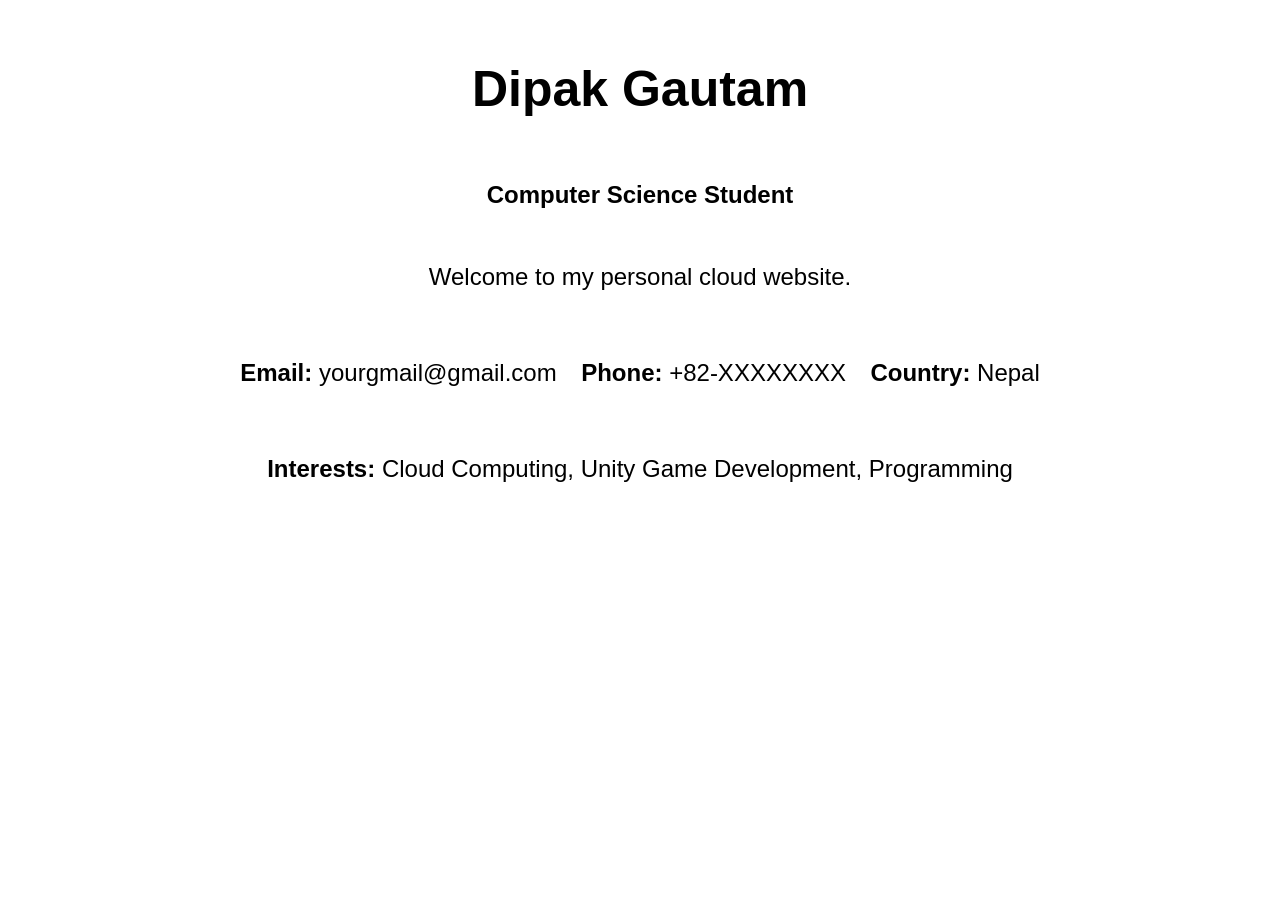
==== index.html @ e1ef3ca5 "Update index.html" ====
<!DOCTYPE html>
<html>
<head>
<title>Dipak Gautam</title>
<link rel="stylesheet" href="style.css">
</head>

<body>

<div class="container">

<h1>Dipak Gautam</h1>

<h2>Computer Science Student</h2>

<p>
Welcome to my personal cloud website.
</p>

<div class="info">
<p><b>Email:</b> yourgmail@gmail.com</p>

<p><b>Phone:</b> +82-XXXXXXXX</p>

<p><b>Country:</b> Nepal</p>

<p><b>Interests:</b> Cloud Computing, Unity Game Development, Programming</p>
</div>

</div>

</body>
</html>
---- style.css ----
body{
font-family: Arial;
text-align: center;

background-image: url('bg.jpg');
background-size: cover;
background-position: center;
background-repeat: no-repeat;

height: 100vh;
margin: 0;

color: black;
}

h1{
font-size: 50px;
background-color: rgba(255,255,255,0.7);
display: inline-block;
padding: 10px;
margin-top: 50px;
}

nav{
margin: 20px;
}

nav a{
margin: 15px;
text-decoration: none;
font-weight: bold;
color: blue;
font-size: 22px;
background-color: rgba(255,255,255,0.7);
padding: 8px;
border-radius: 5px;
}

p{
font-size: 24px;
background-color: rgba(255,255,255,0.7);
display: inline-block;
padding: 10px;
border-radius: 5px;
}
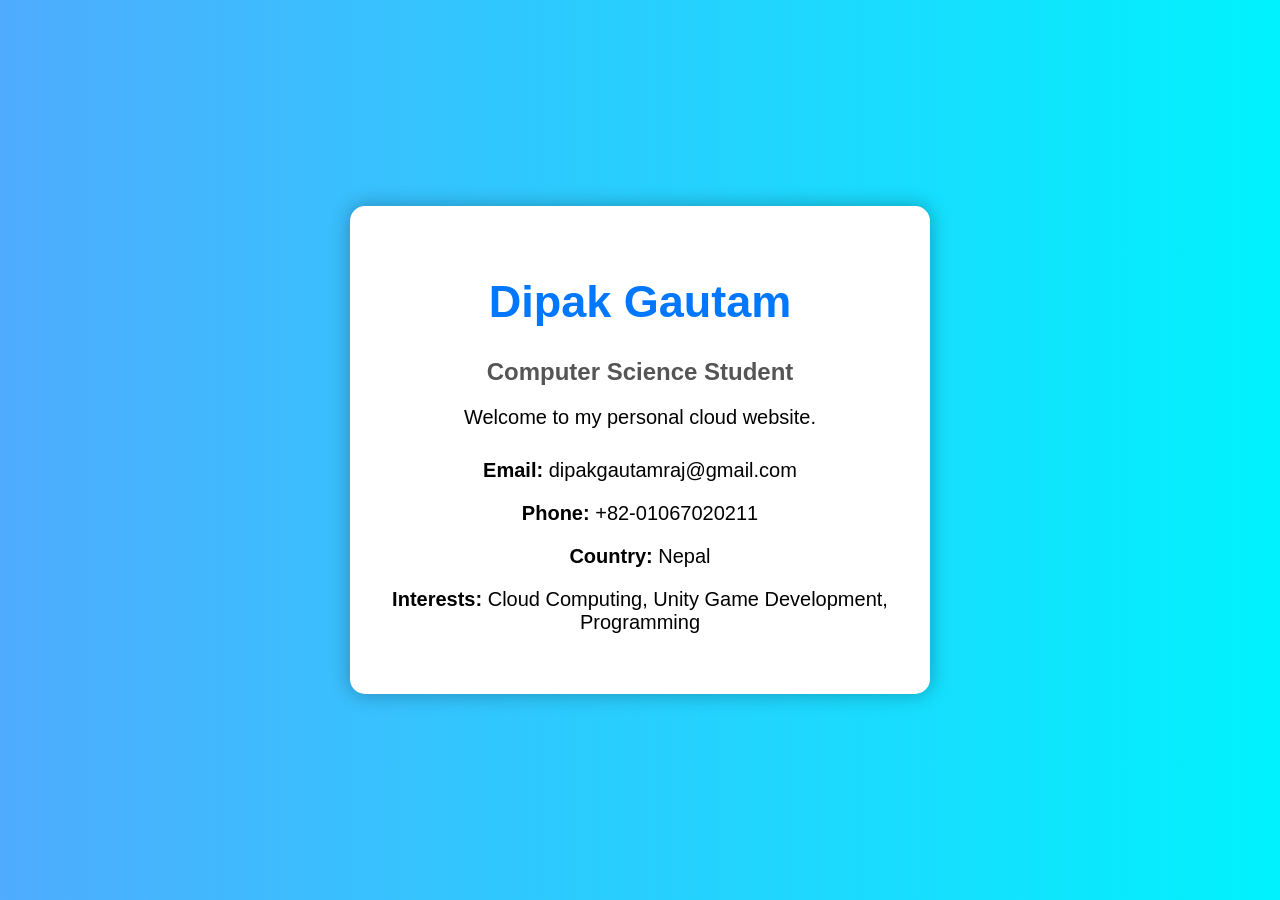
==== commit 564ce6a4: "Update index.html" ====
--- a/index.html
+++ b/index.html
@@ -18,9 +18,9 @@
 </p>
 
 <div class="info">
-<p><b>Email:</b> yourgmail@gmail.com</p>
+<p><b>Email:</b> dipakgautamraj@gmail.com</p>
 
-<p><b>Phone:</b> +82-XXXXXXXX</p>
+<p><b>Phone:</b> +82-01067020211</p>
 
 <p><b>Country:</b> Nepal</p>
 
--- a/style.css
+++ b/style.css
@@ -1,45 +1,47 @@
 body{
+margin:0;
+padding:0;
+
 font-family: Arial;
-text-align: center;
 
-background-image: url('bg.jpg');
-background-size: cover;
-background-position: center;
-background-repeat: no-repeat;
+background: linear-gradient(to right, #4facfe, #00f2fe);
 
-height: 100vh;
-margin: 0;
+height:100vh;
 
-color: black;
+display:flex;
+justify-content:center;
+align-items:center;
+}
+
+.container{
+
+background-color:white;
+
+padding:40px;
+
+border-radius:15px;
+
+width:500px;
+
+text-align:center;
+
+box-shadow:0px 0px 20px rgba(0,0,0,0.3);
+
 }
 
 h1{
-font-size: 50px;
-background-color: rgba(255,255,255,0.7);
-display: inline-block;
-padding: 10px;
-margin-top: 50px;
+color:#0077ff;
+font-size:45px;
 }
 
-nav{
-margin: 20px;
-}
-
-nav a{
-margin: 15px;
-text-decoration: none;
-font-weight: bold;
-color: blue;
-font-size: 22px;
-background-color: rgba(255,255,255,0.7);
-padding: 8px;
-border-radius: 5px;
+h2{
+color:#555;
 }
 
 p{
-font-size: 24px;
-background-color: rgba(255,255,255,0.7);
-display: inline-block;
-padding: 10px;
-border-radius: 5px;
+font-size:20px;
 }
+
+.info{
+margin-top:30px;
+}
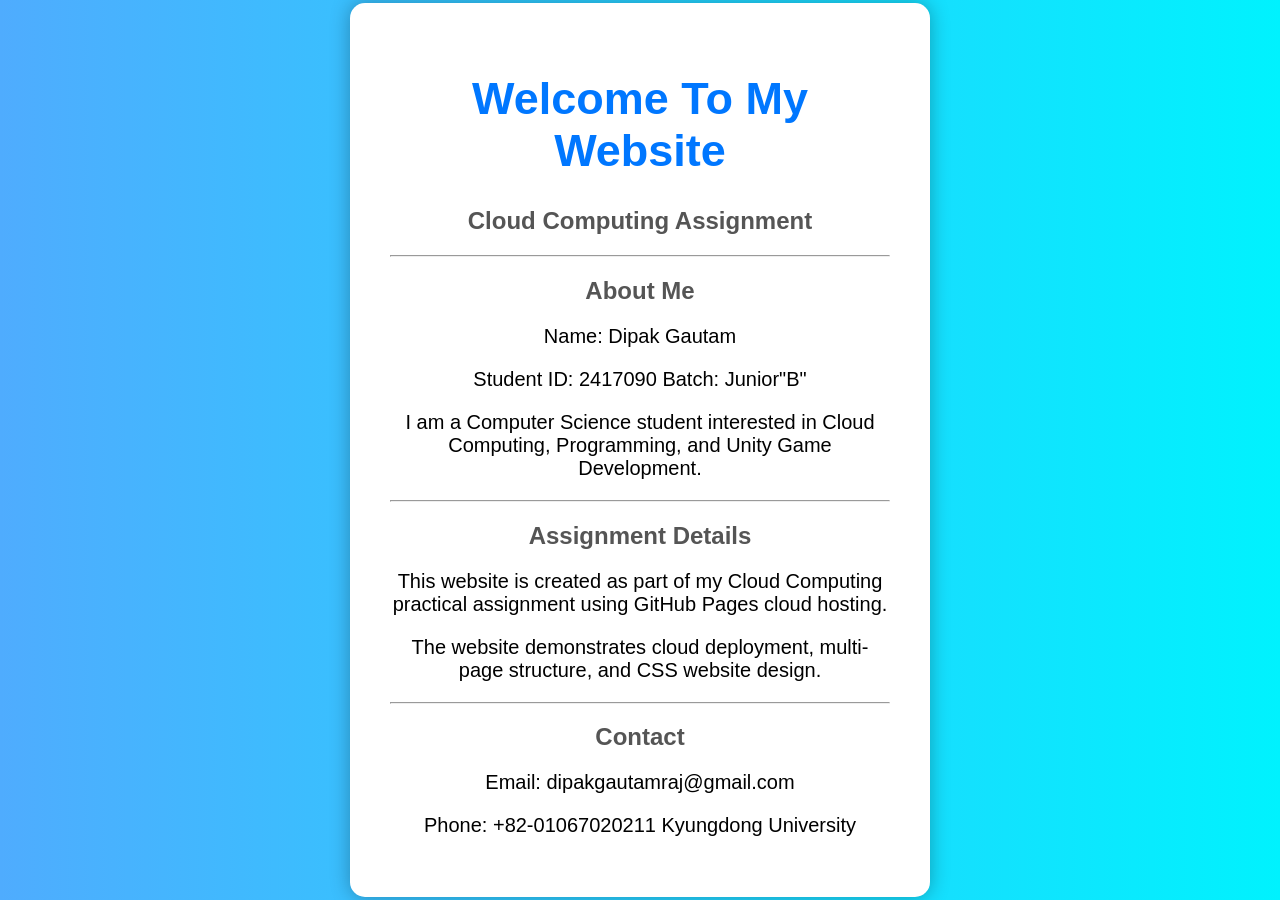
==== commit f4bcf683: "Update index.html" ====
--- a/index.html
+++ b/index.html
@@ -1,33 +1,67 @@
 <!DOCTYPE html>
 <html>
+
 <head>
+
 <title>Dipak Gautam</title>
+
 <link rel="stylesheet" href="style.css">
+
 </head>
 
 <body>
 
 <div class="container">
 
-<h1>Dipak Gautam</h1>
+<h1>Welcome To My Website</h1>
 
-<h2>Computer Science Student</h2>
+<h2>Cloud Computing Assignment</h2>
+
+<hr>
+
+<h2>About Me</h2>
 
 <p>
-Welcome to my personal cloud website.
+Name: Dipak Gautam
 </p>
 
-<div class="info">
-<p><b>Email:</b> dipakgautamraj@gmail.com</p>
+<p>
+Student ID: 2417090
+Batch: Junior"B"
+</p>
 
-<p><b>Phone:</b> +82-01067020211</p>
+<p>
+I am a Computer Science student interested in
+Cloud Computing, Programming, and Unity Game Development.
+</p>
 
-<p><b>Country:</b> Nepal</p>
+<hr>
 
-<p><b>Interests:</b> Cloud Computing, Unity Game Development, Programming</p>
-</div>
+<h2>Assignment Details</h2>
+
+<p>
+This website is created as part of my Cloud Computing practical assignment using GitHub Pages cloud hosting.
+</p>
+
+<p>
+The website demonstrates cloud deployment, multi-page structure, and CSS website design.
+</p>
+
+<hr>
+
+<h2>Contact</h2>
+
+<p>
+Email: dipakgautamraj@gmail.com
+</p>
+
+<p>
+Phone: +82-01067020211
+Kyungdong University
+</p>
 
 </div>
 
 </body>
+
 </html>
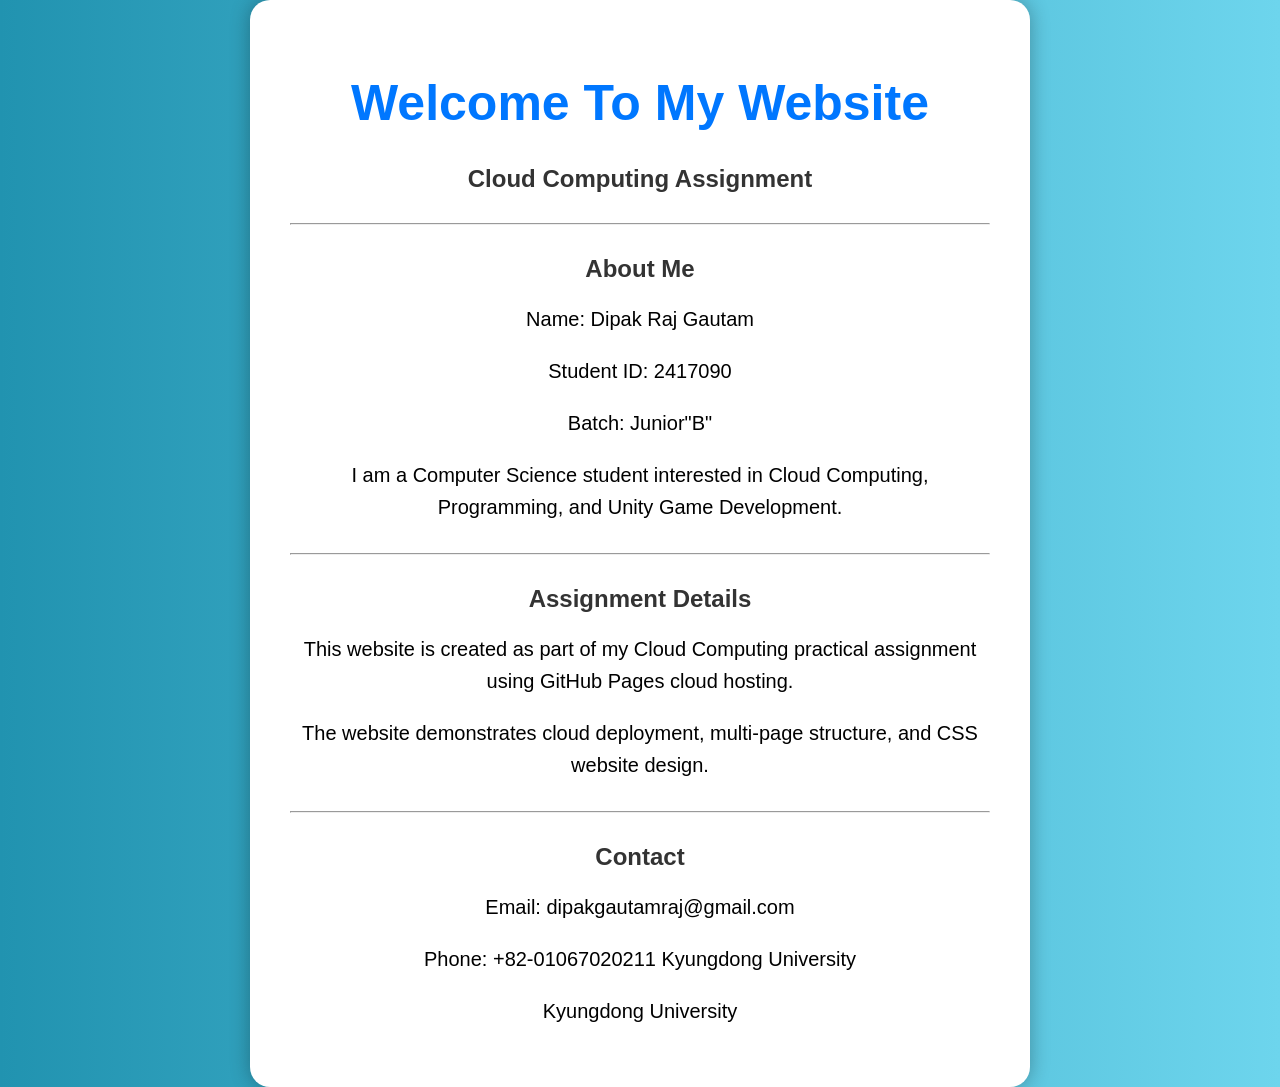
==== commit 8320aeef: "Update index.html" ====
--- a/index.html
+++ b/index.html
@@ -3,7 +3,7 @@
 
 <head>
 
-<title>Dipak Gautam</title>
+<title>Dipak Raj Gautam</title>
 
 <link rel="stylesheet" href="style.css">
 
@@ -22,13 +22,16 @@
 <h2>About Me</h2>
 
 <p>
-Name: Dipak Gautam
+Name: Dipak Raj Gautam
 </p>
 
 <p>
 Student ID: 2417090
+</p>
+<p>
 Batch: Junior"B"
 </p>
+
 
 <p>
 I am a Computer Science student interested in
@@ -59,6 +62,9 @@
 Phone: +82-01067020211
 Kyungdong University
 </p>
+<p>
+Kyungdong University
+</p>
 
 </div>
 
--- a/style.css
+++ b/style.css
@@ -1,47 +1,65 @@
 body{
+
 margin:0;
 padding:0;
 
 font-family: Arial;
 
-background: linear-gradient(to right, #4facfe, #00f2fe);
-
-height:100vh;
+background: linear-gradient(to right, #2193b0, #6dd5ed);
 
 display:flex;
+
 justify-content:center;
+
 align-items:center;
+
+min-height:100vh;
+
 }
 
 .container{
 
-background-color:white;
+background:white;
 
 padding:40px;
 
-border-radius:15px;
+width:700px;
 
-width:500px;
+border-radius:20px;
+
+box-shadow:0px 0px 20px rgba(0,0,0,0.3);
 
 text-align:center;
-
-box-shadow:0px 0px 20px rgba(0,0,0,0.3);
 
 }
 
 h1{
+
 color:#0077ff;
-font-size:45px;
+
+font-size:50px;
+
 }
 
 h2{
-color:#555;
+
+color:#333;
+
+margin-top:30px;
+
 }
 
 p{
+
 font-size:20px;
+
+line-height:1.6;
+
 }
 
-.info{
+hr{
+
 margin-top:30px;
+margin-bottom:30px;
+
 }
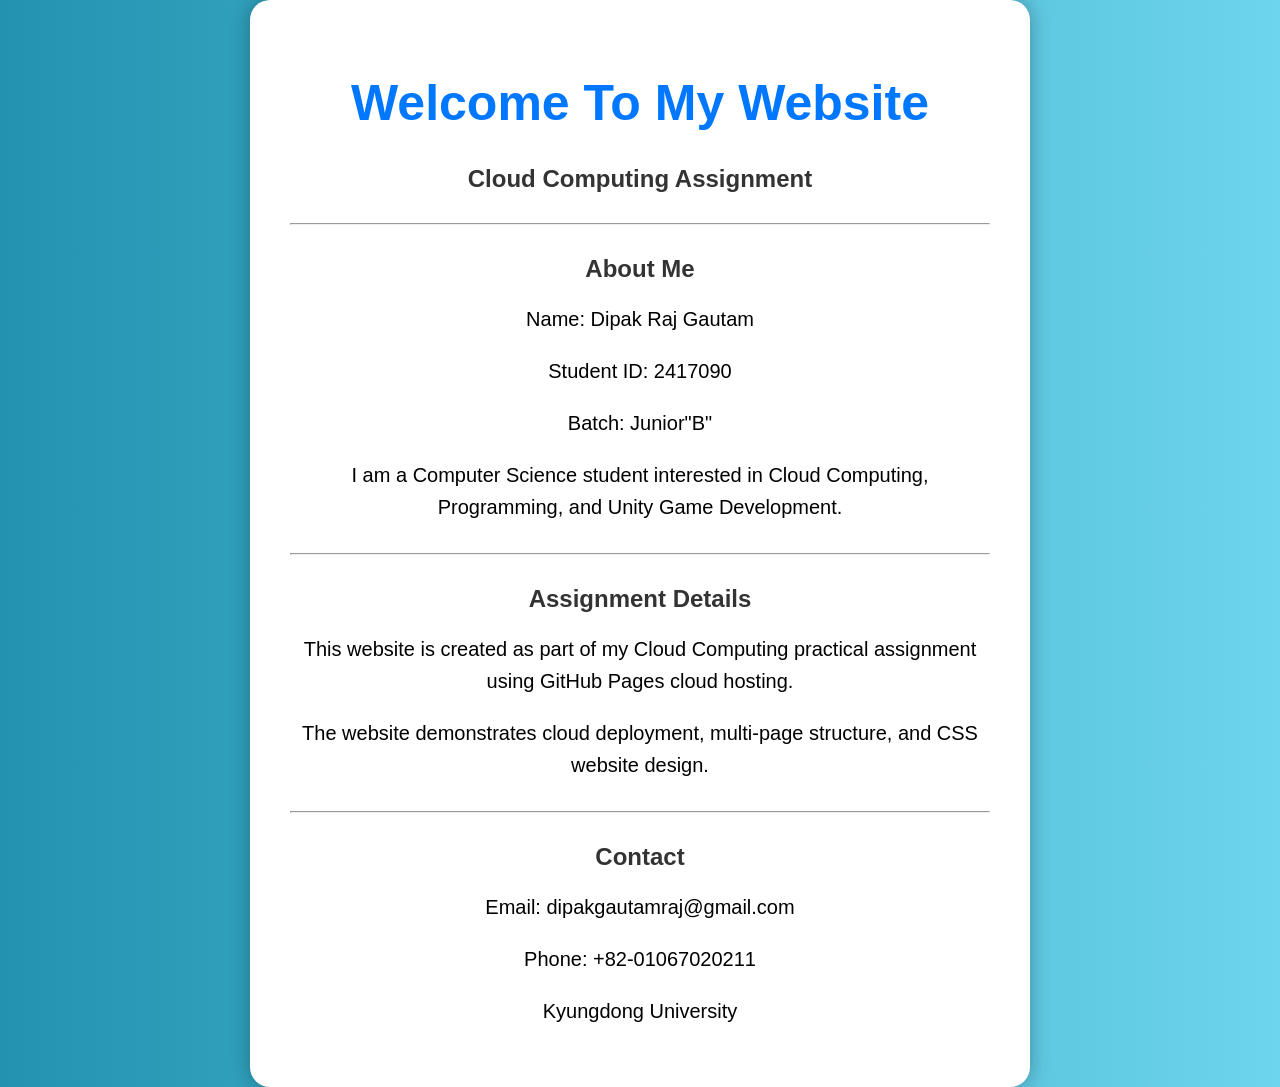
==== commit 6e3c19dd: "Update index.html" ====
--- a/index.html
+++ b/index.html
@@ -60,7 +60,6 @@
 
 <p>
 Phone: +82-01067020211
-Kyungdong University
 </p>
 <p>
 Kyungdong University
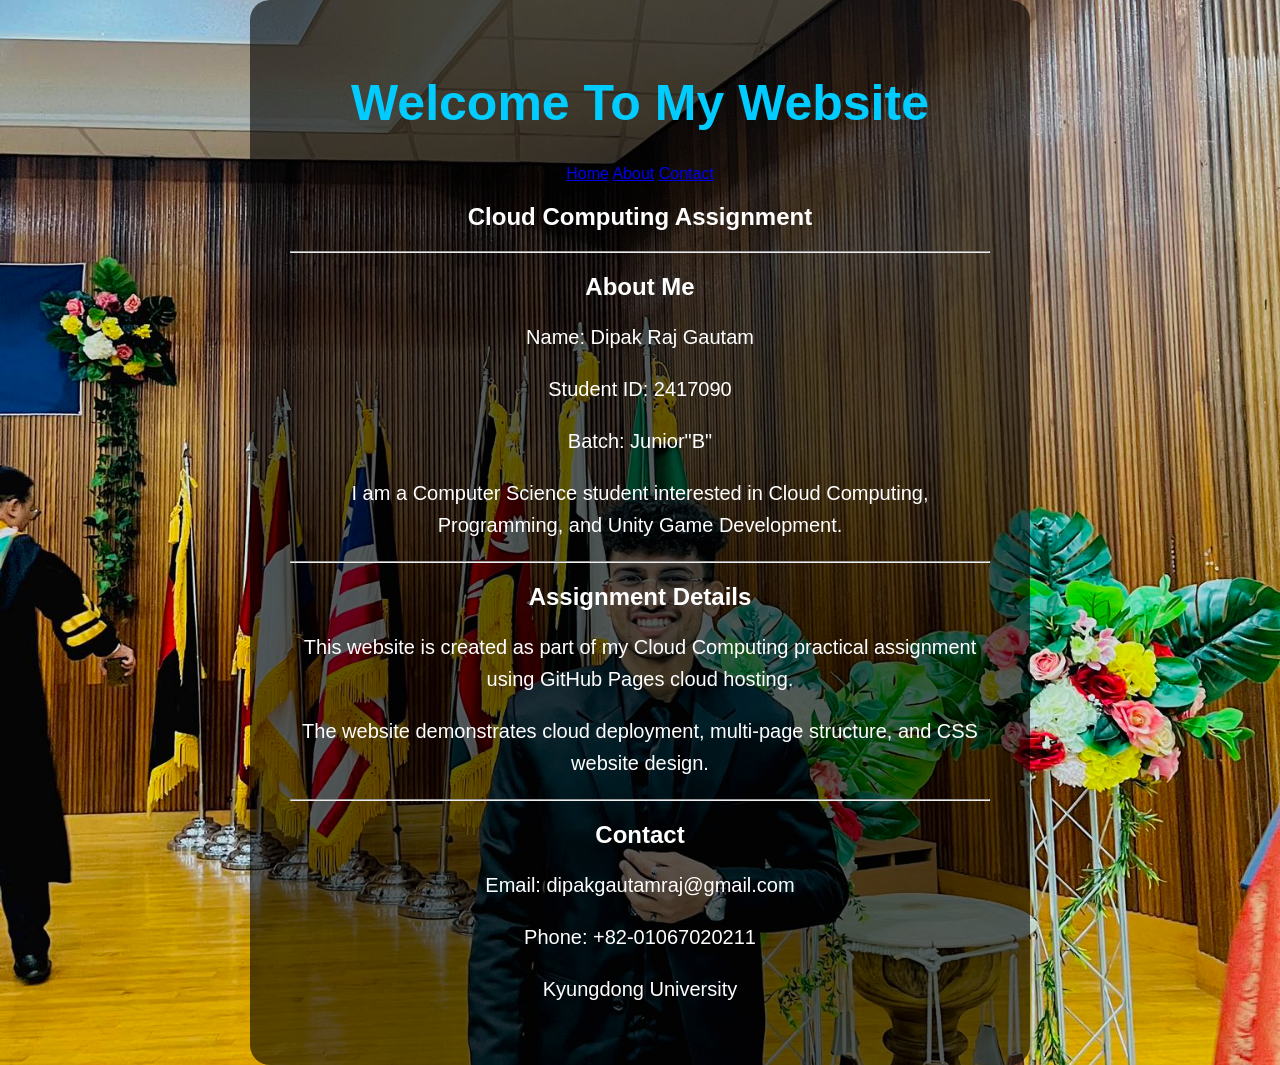
==== commit e3c1c229: "Update index.html" ====
--- a/index.html
+++ b/index.html
@@ -14,6 +14,15 @@
 <div class="container">
 
 <h1>Welcome To My Website</h1>
+  <nav>
+
+<a href="index.html">Home</a>
+
+<a href="about.html">About</a>
+
+<a href="contact.html">Contact</a>
+
+</nav>
 
 <h2>Cloud Computing Assignment</h2>
 
--- a/style.css
+++ b/style.css
@@ -5,7 +5,15 @@
 
 font-family: Arial;
 
-background: linear-gradient(to right, #2193b0, #6dd5ed);
+background-image: url('myphoto.jpg');
+
+background-size: cover;
+
+background-position: center;
+
+background-repeat: no-repeat;
+
+min-height:100vh;
 
 display:flex;
 
@@ -13,13 +21,13 @@
 
 align-items:center;
 
-min-height:100vh;
-
 }
 
 .container{
 
-background:white;
+background-color: rgba(0,0,0,0.6);
+
+color:white;
 
 padding:40px;
 
@@ -27,25 +35,21 @@
 
 border-radius:20px;
 
-box-shadow:0px 0px 20px rgba(0,0,0,0.3);
-
 text-align:center;
 
 }
 
 h1{
 
-color:#0077ff;
+font-size:50px;
 
-font-size:50px;
+color:#00ccff;
 
 }
 
 h2{
 
-color:#333;
-
-margin-top:30px;
+color:#ffffff;
 
 }
 
@@ -56,10 +60,3 @@
 line-height:1.6;
 
 }
-
-hr{
-
-margin-top:30px;
-margin-bottom:30px;
-
-}
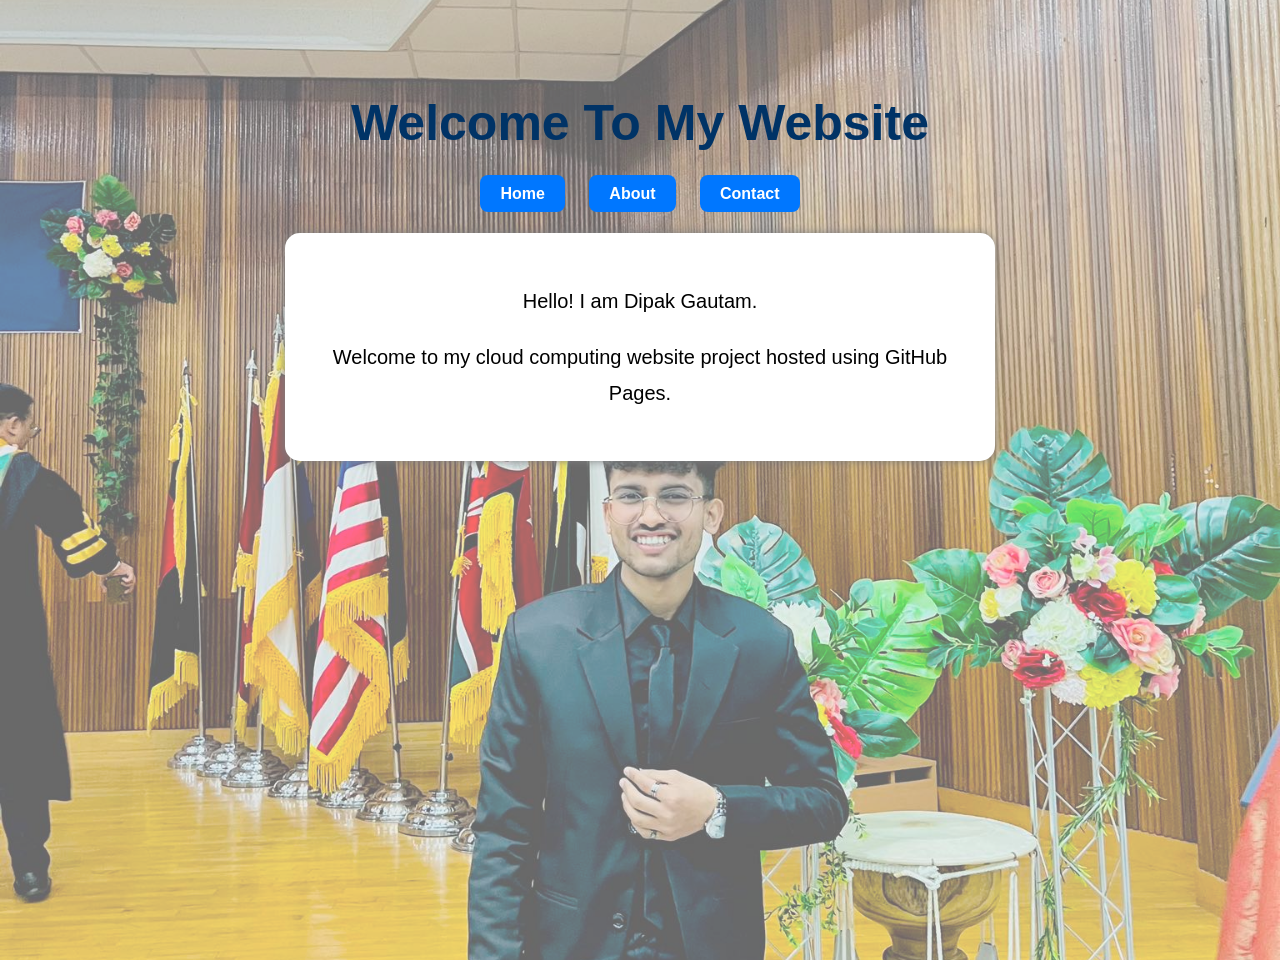
==== commit 6a3b22c6: "Update index.html" ====
--- a/index.html
+++ b/index.html
@@ -3,7 +3,7 @@
 
 <head>
 
-<title>Dipak Raj Gautam</title>
+<title>Home</title>
 
 <link rel="stylesheet" href="style.css">
 
@@ -11,10 +11,11 @@
 
 <body>
 
-<div class="container">
+<div class="overlay">
 
 <h1>Welcome To My Website</h1>
-  <nav>
+
+<nav>
 
 <a href="index.html">Home</a>
 
@@ -24,55 +25,13 @@
 
 </nav>
 
-<h2>Cloud Computing Assignment</h2>
+<div class="box">
 
-<hr>
+<p>Hello! I am Dipak Gautam.</p>
 
-<h2>About Me</h2>
+<p>Welcome to my cloud computing website project hosted using GitHub Pages.</p>
 
-<p>
-Name: Dipak Raj Gautam
-</p>
-
-<p>
-Student ID: 2417090
-</p>
-<p>
-Batch: Junior"B"
-</p>
-
-
-<p>
-I am a Computer Science student interested in
-Cloud Computing, Programming, and Unity Game Development.
-</p>
-
-<hr>
-
-<h2>Assignment Details</h2>
-
-<p>
-This website is created as part of my Cloud Computing practical assignment using GitHub Pages cloud hosting.
-</p>
-
-<p>
-The website demonstrates cloud deployment, multi-page structure, and CSS website design.
-</p>
-
-<hr>
-
-<h2>Contact</h2>
-
-<p>
-Email: dipakgautamraj@gmail.com
-</p>
-
-<p>
-Phone: +82-01067020211
-</p>
-<p>
-Kyungdong University
-</p>
+</div>
 
 </div>
 
--- a/style.css
+++ b/style.css
@@ -5,51 +5,83 @@
 
 font-family: Arial;
 
-background-image: url('myphoto.jpg');
+background-image:url('myphoto.jpg');
 
-background-size: cover;
+background-size:cover;
 
-background-position: center;
+background-position:center;
 
-background-repeat: no-repeat;
+background-repeat:no-repeat;
 
-min-height:100vh;
-
-display:flex;
-
-justify-content:center;
-
-align-items:center;
+height:100vh;
 
 }
 
-.container{
-
-background-color: rgba(0,0,0,0.6);
-
-color:white;
-
-padding:40px;
-
-width:700px;
-
-border-radius:20px;
+.overlay{
 
 text-align:center;
+
+padding-top:60px;
+
+background-color:rgba(255,255,255,0.4);
+
+height:100vh;
 
 }
 
 h1{
 
+color:#003366;
+
 font-size:50px;
-
-color:#00ccff;
 
 }
 
-h2{
+nav{
 
-color:#ffffff;
+margin:20px;
+
+}
+
+nav a{
+
+text-decoration:none;
+
+background-color:#0077ff;
+
+color:white;
+
+padding:10px 20px;
+
+margin:10px;
+
+border-radius:8px;
+
+font-weight:bold;
+
+}
+
+nav a:hover{
+
+background-color:#0055cc;
+
+}
+
+.box{
+
+background:white;
+
+width:650px;
+
+margin:auto;
+
+padding:30px;
+
+border-radius:15px;
+
+margin-top:30px;
+
+box-shadow:0px 0px 10px gray;
 
 }
 
@@ -57,6 +89,6 @@
 
 font-size:20px;
 
-line-height:1.6;
+line-height:1.8;
 
 }
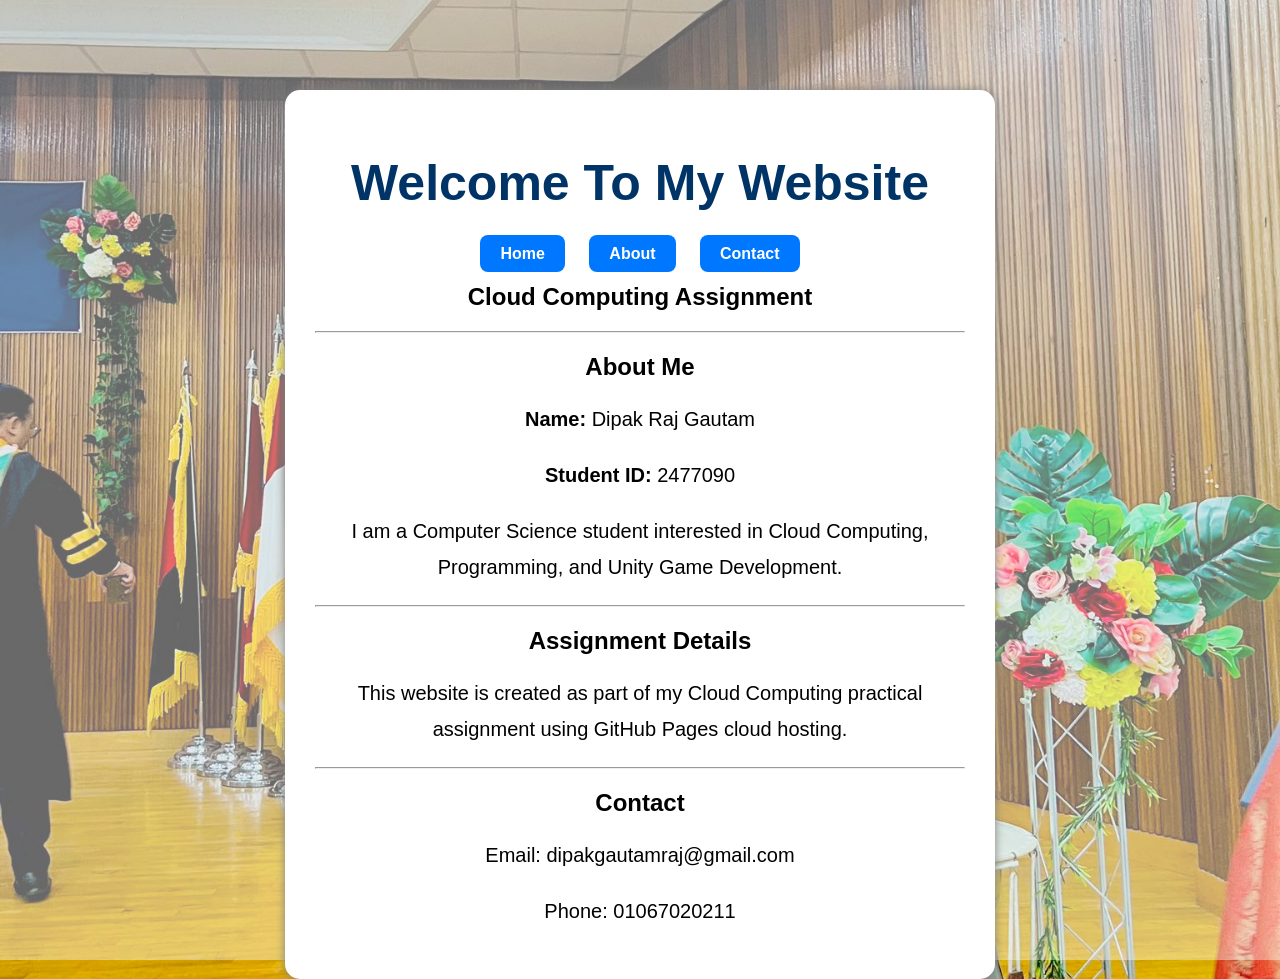
==== commit b8b2cb34: "Update index.html" ====
--- a/index.html
+++ b/index.html
@@ -3,7 +3,7 @@
 
 <head>
 
-<title>Home</title>
+<title>Dipak Raj Gautam</title>
 
 <link rel="stylesheet" href="style.css">
 
@@ -12,6 +12,8 @@
 <body>
 
 <div class="overlay">
+
+<div class="box">
 
 <h1>Welcome To My Website</h1>
 
@@ -25,11 +27,36 @@
 
 </nav>
 
-<div class="box">
+<h2>Cloud Computing Assignment</h2>
 
-<p>Hello! I am Dipak Gautam.</p>
+<hr>
 
-<p>Welcome to my cloud computing website project hosted using GitHub Pages.</p>
+<h2>About Me</h2>
+
+<p><b>Name:</b> Dipak Raj Gautam</p>
+
+<p><b>Student ID:</b> 2477090</p>
+
+<p>
+I am a Computer Science student interested in Cloud Computing,
+Programming, and Unity Game Development.
+</p>
+
+<hr>
+
+<h2>Assignment Details</h2>
+
+<p>
+This website is created as part of my Cloud Computing practical assignment using GitHub Pages cloud hosting.
+</p>
+
+<hr>
+
+<h2>Contact</h2>
+
+<p>Email: dipakgautamraj@gmail.com</p>
+
+<p>Phone: 01067020211</p>
 
 </div>
 
